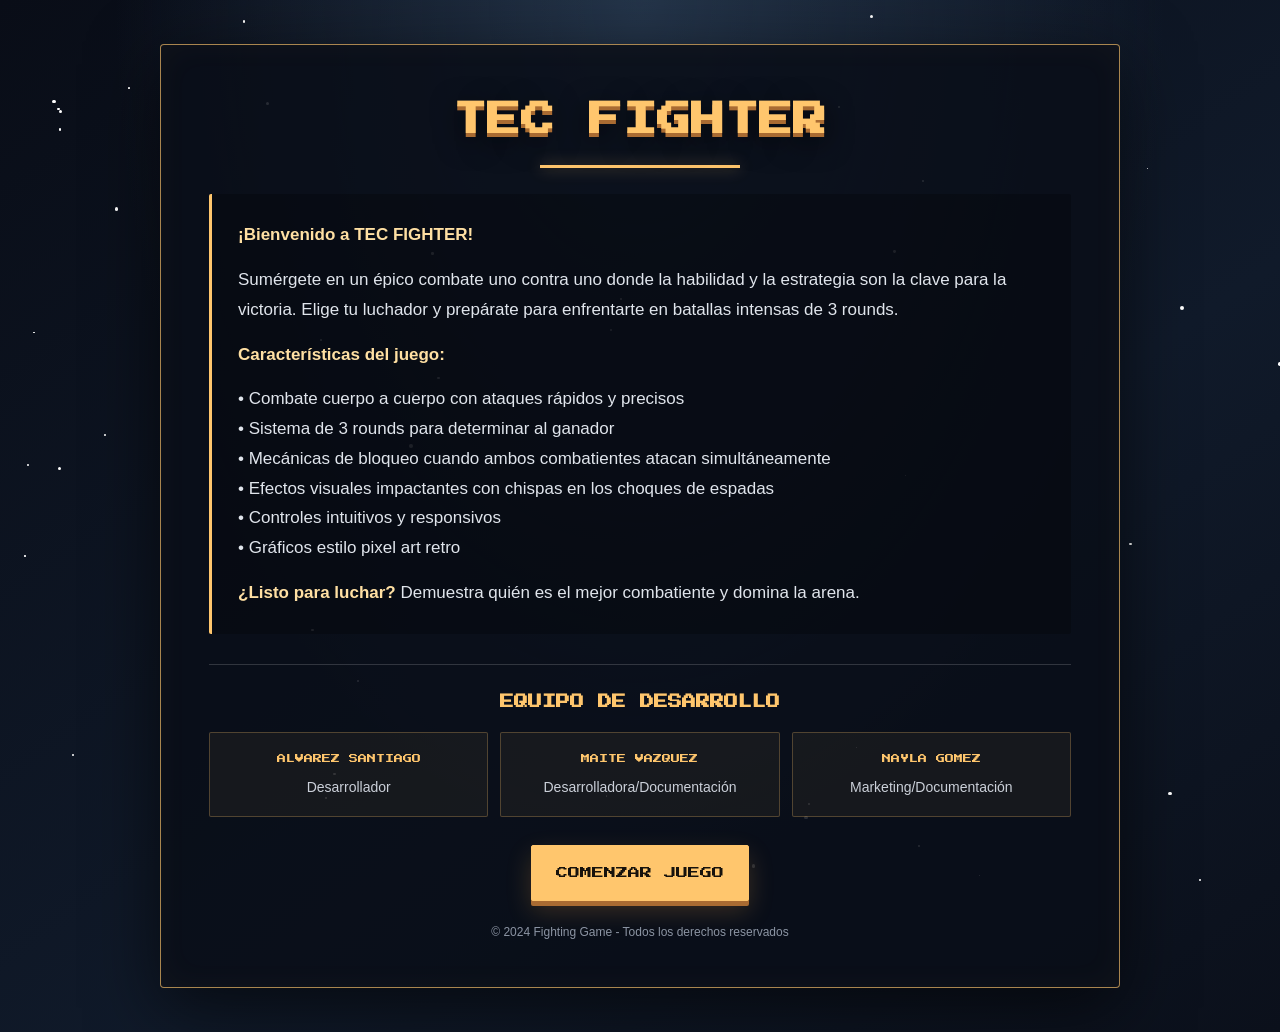
==== index.html @ 86549687 "juego con cambios en menus" ====
<!DOCTYPE html>
<html lang="es">
<head>
  <meta charset="UTF-8">
  <meta name="viewport" content="width=device-width, initial-scale=1.0">
  <meta name="theme-color" content="#090d17">
  <title>TEC FIGHTER — Juego de pelea</title>
  <script>
    (() => {
      const cookieName = 'tecFighterIntroSeen'
      let hasSeenIntro = document.cookie.split(';').some(cookie =>
        cookie.trim().startsWith(`${cookieName}=`)
      )

      if (!hasSeenIntro) {
        try {
          hasSeenIntro = localStorage.getItem(cookieName) === '1'
        } catch (error) {
          hasSeenIntro = false
        }
      }

      if (!hasSeenIntro) {
        document.cookie = `${cookieName}=1; Max-Age=31536000; Path=/; SameSite=Lax`
        try {
          localStorage.setItem(cookieName, '1')
        } catch (error) {
          // Cookies remain the primary persistence mechanism on the hosted site.
        }
        window.location.replace('intro.html')
      }
    })()
  </script>
  <link rel="preconnect" href="https://fonts.googleapis.com">
  <link rel="preconnect" href="https://fonts.gstatic.com" crossorigin>
  <link href="https://fonts.googleapis.com/css2?family=Press+Start+2P&display=swap" rel="stylesheet">
  <link rel="stylesheet" href="css/style.css">
</head>

<body>
  <main class="game-container" aria-label="TEC FIGHTER">
    <canvas aria-label="Arena de combate"></canvas>

    <section id="mainMenu" class="menu-overlay main-menu" aria-labelledby="gameTitle">
      <p class="eyebrow">Juego de pelea</p>
      <h1 id="gameTitle">TEC <span>FIGHTER</span></h1>
      <p class="menu-description">Dos peleadores. <br>¿Quién ganará?</p>
      <div class="menu-buttons">
        <button id="startBtn" class="primary-button" type="button">JUGAR</button>
        <button id="howBtn" class="secondary-button" type="button">CÓMO JUGAR</button>
      </div>
      <p class="menu-hint">DOS JUGADORES · 3 ROUNDS</p>
    </section>

    <section id="howTo" class="menu-overlay instructions-menu hidden" aria-labelledby="howTitle">
      <p class="eyebrow">PREPARA TU ESTRATEGIA</p>
      <h2 id="howTitle">CÓMO JUGAR</h2>
      <div class="instructions">
        <div class="control-card">
          <h3>JUGADOR 1</h3>
          <p><kbd>A</kbd> <kbd>D</kbd> moverse</p>
          <p><kbd>W</kbd> saltar <kbd>S</kbd> atacar</p>
        </div>
        <div class="control-card">
          <h3>JUGADOR 2</h3>
          <p><kbd>←</kbd> <kbd>→</kbd> moverse</p>
          <p><kbd>↑</kbd> saltar <kbd>↓</kbd> atacar</p>
        </div>
      </div>
      <p class="instruction-note">Gana quien deje a su rival sin energía o tenga más vida al terminar el tiempo. Pulsa <kbd>ESC</kbd> para pausar.</p>
      <div class="menu-buttons">
        <button id="howBackBtn" class="secondary-button" type="button">VOLVER</button>
        <button id="startBtnFromHow" class="primary-button" type="button">¡A LUCHAR!</button>
      </div>
    </section>

    <section id="gameOverMenu" class="menu-overlay result-menu hidden" aria-labelledby="gameOverText">
      <p class="eyebrow">COMBATE FINALIZADO</p>
      <h2 id="gameOverText">FIN DE LA PARTIDA</h2>
      <div class="menu-buttons">
        <button id="replayBtn" class="primary-button" type="button">REVANCHA</button>
        <button id="toMainBtn" class="secondary-button" type="button">MENÚ PRINCIPAL</button>
      </div>
    </section>

    <section id="pauseMenu" class="menu-overlay pause-menu hidden" aria-labelledby="pauseTitle">
      <p class="eyebrow">TOMA UN RESPIRO</p>
      <h2 id="pauseTitle">PAUSA</h2>
      <div class="menu-buttons">
        <button id="pauseContinueBtn" class="primary-button" type="button">CONTINUAR</button>
        <button id="pauseRestartBtn" class="secondary-button" type="button">REINICIAR</button>
        <button id="pauseToMainBtn" class="text-button" type="button">MENÚ PRINCIPAL</button>
      </div>
    </section>

    <div id="roundDisplay" class="round-display" aria-live="polite">
      Round 1 de 3<br>P1: 0 - P2: 0
    </div>

    <div id="gameHud" class="ui-container hidden" aria-label="Estado de la partida">
      <div class="player-health-container" role="progressbar" aria-label="Vida del jugador 1" aria-valuemin="0" aria-valuemax="100" aria-valuenow="100">
        <div class="health-bar-bg"></div>
        <div id="playerHealth"></div>
      </div>
      <div id="timer" aria-label="Tiempo restante">60</div>
      <div class="enemy-health-container" role="progressbar" aria-label="Vida del jugador 2" aria-valuemin="0" aria-valuemax="100" aria-valuenow="100">
        <div class="enemy-health-bg"></div>
        <div id="enemyHealth"></div>
      </div>
    </div>

    <div id="displayText" role="status" aria-live="assertive">Time out</div>
  </main>

  <script src="https://cdnjs.cloudflare.com/ajax/libs/gsap/3.9.1/gsap.min.js"
    integrity="sha512-H6cPm97FAsgIKmlBA4s774vqoN24V5gSQL4yBTDOY2su2DeXZVhQPxFK4P6GPdnZqM9fg1G3cMv5wD7e6cFLZQ=="
    crossorigin="anonymous" referrerpolicy="no-referrer"></script>
  <script src="js/utils.js"></script>
  <script src="js/classes.js"></script>
  <script src="index.js"></script>
</body>
</html>
---- css/style.css ----
:root {
  color-scheme: dark;
  --gold: #ffc66d;
  --gold-bright: #ffe0a3;
  --ink: #090d17;
  --panel: rgba(10, 14, 24, 0.92);
  --muted: #bdc4d1;
}

* {
  box-sizing: border-box;
  font-family: 'Press Start 2P', cursive;
  margin: 0;
  padding: 0;
}

html,
body {
  width: 100%;
  min-width: 320px;
  min-height: 100%;
}

body {
  min-height: 100vh;
  display: grid;
  place-items: center;
  overflow: hidden;
  background:
    radial-gradient(ellipse at 50% 45%, rgba(38, 55, 78, 0.7), transparent 60%),
    #05070c;
  color: #fff;
}

.game-container {
  position: relative;
  width: min(100vw, 177.7778vh);
  height: min(100vh, 56.25vw);
  aspect-ratio: 16 / 9;
  overflow: hidden;
  isolation: isolate;
  background: #090d17;
  box-shadow: 0 0 70px rgba(0, 0, 0, 0.8);
}

canvas {
  position: absolute;
  inset: 0;
  display: block;
  width: 100%;
  height: 100%;
  image-rendering: pixelated;
}

.ui-container {
  position: absolute;
  z-index: 5;
  top: 0;
  left: 0;
  display: flex;
  width: 100%;
  align-items: flex-start;
  gap: 0;
  padding: clamp(10px, 2vw, 24px);
}

.player-health-container,
.enemy-health-container {
  position: relative;
  flex: 1;
  height: clamp(18px, 3.2vw, 30px);
  overflow: hidden;
  border: 3px solid #f5f0e8;
  box-shadow: 0 2px 10px rgba(0, 0, 0, 0.55);
}

.player-health-container {
  border-right: 0;
}

.enemy-health-container {
  border-left: 0;
}

.health-bar-bg,
.enemy-health-bg {
  position: absolute;
  inset: 0;
  background: #9d302d;
}

#playerHealth,
#enemyHealth {
  position: absolute;
  inset: 0;
  background: linear-gradient(180deg, #8de0b5, #35a978);
  transition: width 180ms ease;
}

#playerHealth {
  left: auto;
  width: 100%;
}

#enemyHealth {
  right: auto;
  width: 100%;
}

#timer {
  z-index: 1;
  display: grid;
  flex: 0 0 clamp(54px, 8vw, 86px);
  height: clamp(30px, 5vw, 48px);
  place-items: center;
  border: 3px solid #f5f0e8;
  background: var(--ink);
  color: #fff;
  font-size: clamp(10px, 1.7vw, 16px);
  box-shadow: 0 2px 10px rgba(0, 0, 0, 0.55);
}

.round-display {
  position: absolute;
  z-index: 6;
  top: clamp(52px, 8vw, 78px);
  left: 50%;
  display: none;
  transform: translateX(-50%);
  color: white;
  text-align: center;
  font-size: clamp(7px, 1.25vw, 12px);
  line-height: 1.8;
  text-shadow: 2px 2px 4px rgba(0, 0, 0, 0.9);
  white-space: nowrap;
}

#displayText {
  position: absolute;
  z-index: 10;
  inset: 0;
  display: none;
  align-items: center;
  justify-content: center;
  padding: 24px;
  background: rgba(4, 7, 12, 0.64);
  color: var(--gold-bright);
  font-size: clamp(10px, 2vw, 19px);
  line-height: 2;
  text-align: center;
  text-shadow: 0 3px 12px #000;
}

.round-result {
  display: grid;
  justify-items: center;
  gap: 12px;
  width: min(90%, 480px);
  padding: clamp(20px, 4vw, 34px);
  border: 1px solid rgba(255, 198, 109, 0.5);
  background: rgba(9, 13, 23, 0.94);
  box-shadow: 0 14px 45px rgba(0, 0, 0, 0.55);
}

.round-result-title {
  color: var(--gold-bright);
  font-size: clamp(10px, 1.7vw, 16px);
  line-height: 1.8;
}

.round-result-score {
  color: #d4d9e2;
  font-size: clamp(8px, 1.1vw, 11px);
  line-height: 1.6;
}

.round-result-score span {
  padding-inline: 8px;
  color: var(--gold);
}

.countdown-line {
  display: flex;
  align-items: center;
  justify-content: center;
  gap: 7px;
  width: 100%;
  margin-top: 4px;
  padding-top: 14px;
  border-top: 1px solid rgba(255, 255, 255, 0.13);
  color: #e0e4eb;
  font-family: Arial, sans-serif;
  font-size: clamp(14px, 1.8vw, 17px);
  font-weight: 600;
  line-height: 1.4;
}

.round-countdown {
  display: inline;
  flex: 0 0 auto;
  color: var(--gold-bright);
  font-family: 'Press Start 2P', cursive;
  font-size: 1.15em;
  line-height: 1;
  text-shadow: 0 0 12px rgba(255, 198, 109, 0.4);
  animation: countdown-pop 350ms ease-out;
}

@keyframes countdown-pop {
  from { opacity: 0.35; transform: scale(1.2); }
  to { opacity: 1; transform: scale(1); }
}

.menu-overlay {
  position: absolute;
  z-index: 20;
  top: 50%;
  left: 50%;
  width: min(88%, 660px);
  max-height: 88%;
  overflow-y: auto;
  transform: translate(-50%, -50%);
  padding: clamp(22px, 4vw, 42px);
  border: 1px solid rgba(255, 198, 109, 0.68);
  background:
    linear-gradient(145deg, rgba(22, 28, 40, 0.97), var(--panel)),
    var(--panel);
  color: #fff;
  text-align: center;
  box-shadow: 0 18px 65px rgba(0, 0, 0, 0.72), inset 0 0 32px rgba(255, 198, 109, 0.045);
  backdrop-filter: blur(8px);
}

.main-menu {
  width: min(88%, 700px);
  padding-block: clamp(28px, 5vw, 54px);
}

.eyebrow {
  margin-bottom: clamp(15px, 2.5vw, 26px);
  color: var(--gold);
  font-size: clamp(7px, 1vw, 10px);
  line-height: 1.8;
  letter-spacing: 0.08em;
}

.menu-overlay h1,
.menu-overlay h2 {
  margin-bottom: clamp(16px, 2.5vw, 26px);
  font-size: clamp(16px, 3.3vw, 32px);
  line-height: 1.65;
  text-shadow: 0 4px 0 #714c27, 0 8px 28px rgba(0, 0, 0, 0.9);
}

.menu-overlay h1 span {
  display: block;
  color: var(--gold);
}

.menu-description {
  color: #e2e6eb;
  font-family: Arial, sans-serif;
  font-size: clamp(14px, 1.8vw, 18px);
  line-height: 1.65;
}

.menu-buttons {
  display: flex;
  flex-wrap: wrap;
  justify-content: center;
  gap: 12px;
  margin-top: clamp(20px, 3vw, 30px);
}

.menu-buttons button {
  min-height: 48px;
  padding: 14px 18px;
  border: 1px solid transparent;
  border-radius: 2px;
  cursor: pointer;
  font-size: clamp(8px, 1.1vw, 11px);
  line-height: 1.6;
  transition: transform 150ms ease, background-color 150ms ease, border-color 150ms ease, color 150ms ease;
}

.menu-buttons button:hover {
  transform: translateY(-2px);
}

.menu-buttons button:focus-visible {
  outline: 3px solid #fff;
  outline-offset: 4px;
}

.primary-button {
  min-width: 190px;
  background: var(--gold);
  color: #17120c;
  box-shadow: 0 5px 0 #9a642e, 0 10px 24px rgba(255, 177, 70, 0.2);
}

.primary-button:hover {
  background: var(--gold-bright);
}

.secondary-button {
  border-color: rgba(255, 255, 255, 0.3) !important;
  background: rgba(255, 255, 255, 0.06);
  color: #fff;
}

.secondary-button:hover,
.text-button:hover {
  border-color: var(--gold) !important;
  color: var(--gold-bright);
}

.text-button {
  background: transparent;
  color: var(--muted);
}

.menu-hint {
  margin-top: clamp(24px, 4vw, 40px);
  color: #a9afbb;
  font-size: clamp(6px, 0.85vw, 8px);
  line-height: 1.8;
}

.instructions-menu {
  width: min(90%, 760px);
}

.instructions {
  display: grid;
  grid-template-columns: repeat(2, minmax(0, 1fr));
  gap: 12px;
  text-align: left;
}

.control-card {
  padding: clamp(12px, 2vw, 20px);
  border: 1px solid rgba(255, 255, 255, 0.14);
  background: rgba(255, 255, 255, 0.045);
}

.control-card h3 {
  margin-bottom: 16px;
  color: var(--gold);
  font-size: clamp(8px, 1vw, 10px);
  line-height: 1.7;
}

.control-card p,
.instruction-note {
  color: #e0e4eb;
  font-family: Arial, sans-serif;
  font-size: clamp(12px, 1.4vw, 15px);
  line-height: 1.8;
}

.control-card p + p {
  margin-top: 8px;
}

kbd {
  display: inline-block;
  min-width: 25px;
  margin: 2px;
  padding: 5px;
  border: 1px solid rgba(255, 198, 109, 0.55);
  background: rgba(255, 198, 109, 0.1);
  color: var(--gold-bright);
  font-family: 'Press Start 2P', cursive;
  font-size: 0.7em;
  text-align: center;
}

.instruction-note {
  margin-top: 18px;
}

.hidden {
  display: none;
}

@media (max-width: 560px) {
  .instructions {
    grid-template-columns: 1fr;
  }

  .menu-buttons button {
    min-width: 100%;
  }
}

@media (max-height: 420px) {
  .menu-overlay {
    max-height: 94%;
    padding-block: 16px;
  }

  .eyebrow {
    margin-bottom: 8px;
  }

  .menu-overlay h1,
  .menu-overlay h2 {
    margin-bottom: 8px;
    font-size: clamp(14px, 3vw, 22px);
  }

  .menu-buttons {
    gap: 8px;
    margin-top: 12px;
  }

  .menu-buttons button {
    min-height: 40px;
    padding: 8px 12px;
  }
}
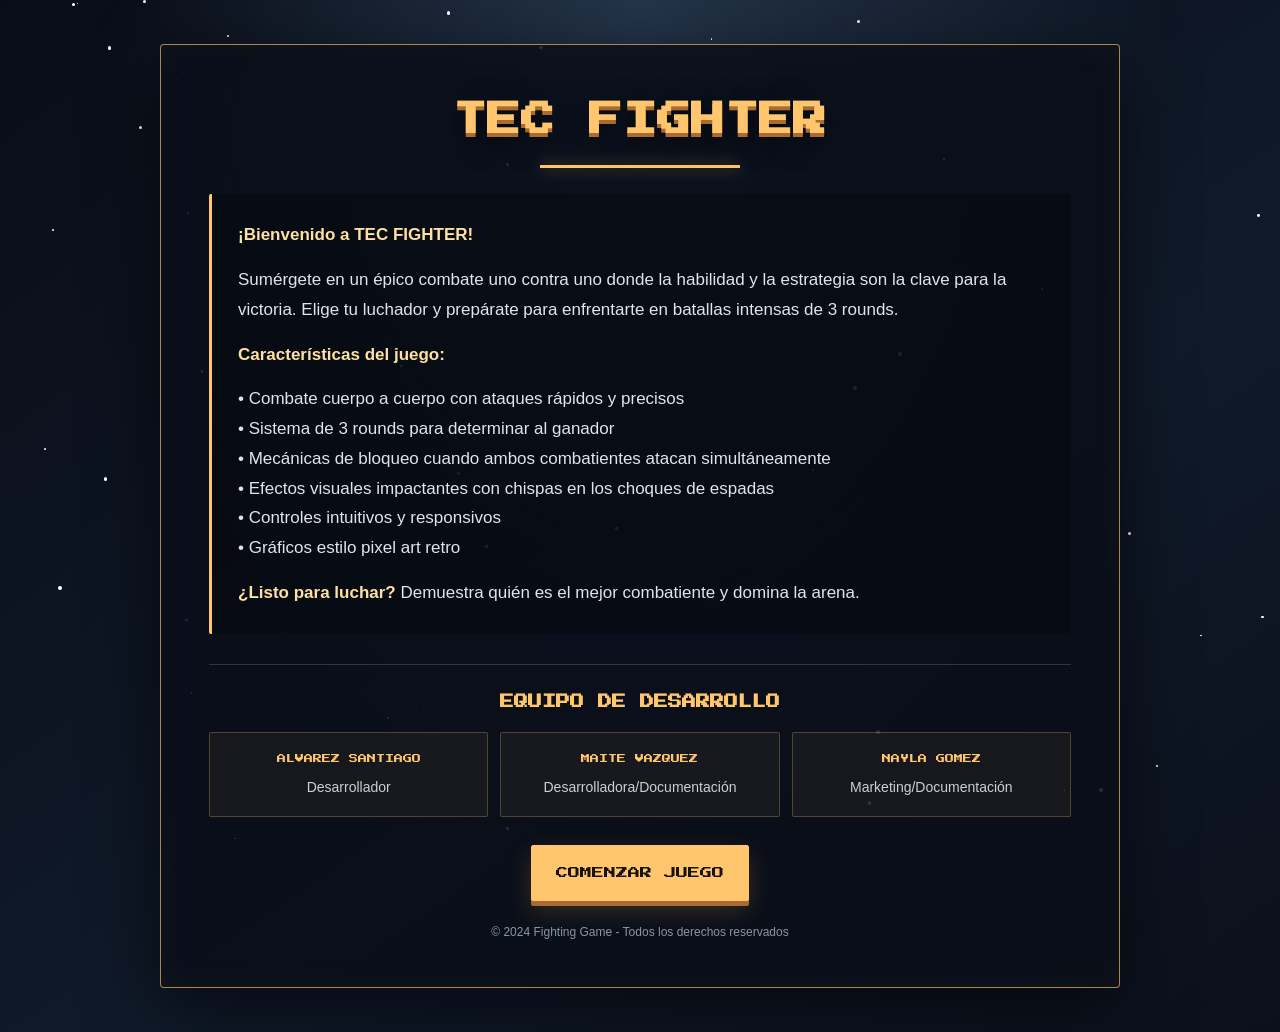
==== commit da896c56: "cambios en la estructura" ====
--- a/index.html
+++ b/index.html
@@ -117,6 +117,11 @@
     crossorigin="anonymous" referrerpolicy="no-referrer"></script>
   <script src="js/utils.js"></script>
   <script src="js/classes.js"></script>
+  <script src="js/game-setup.js"></script>
+  <script src="js/game-ui.js"></script>
+  <script src="js/game-rounds.js"></script>
+  <script src="js/game-loop.js"></script>
+  <script src="js/game-controls.js"></script>
   <script src="index.js"></script>
 </body>
 </html>
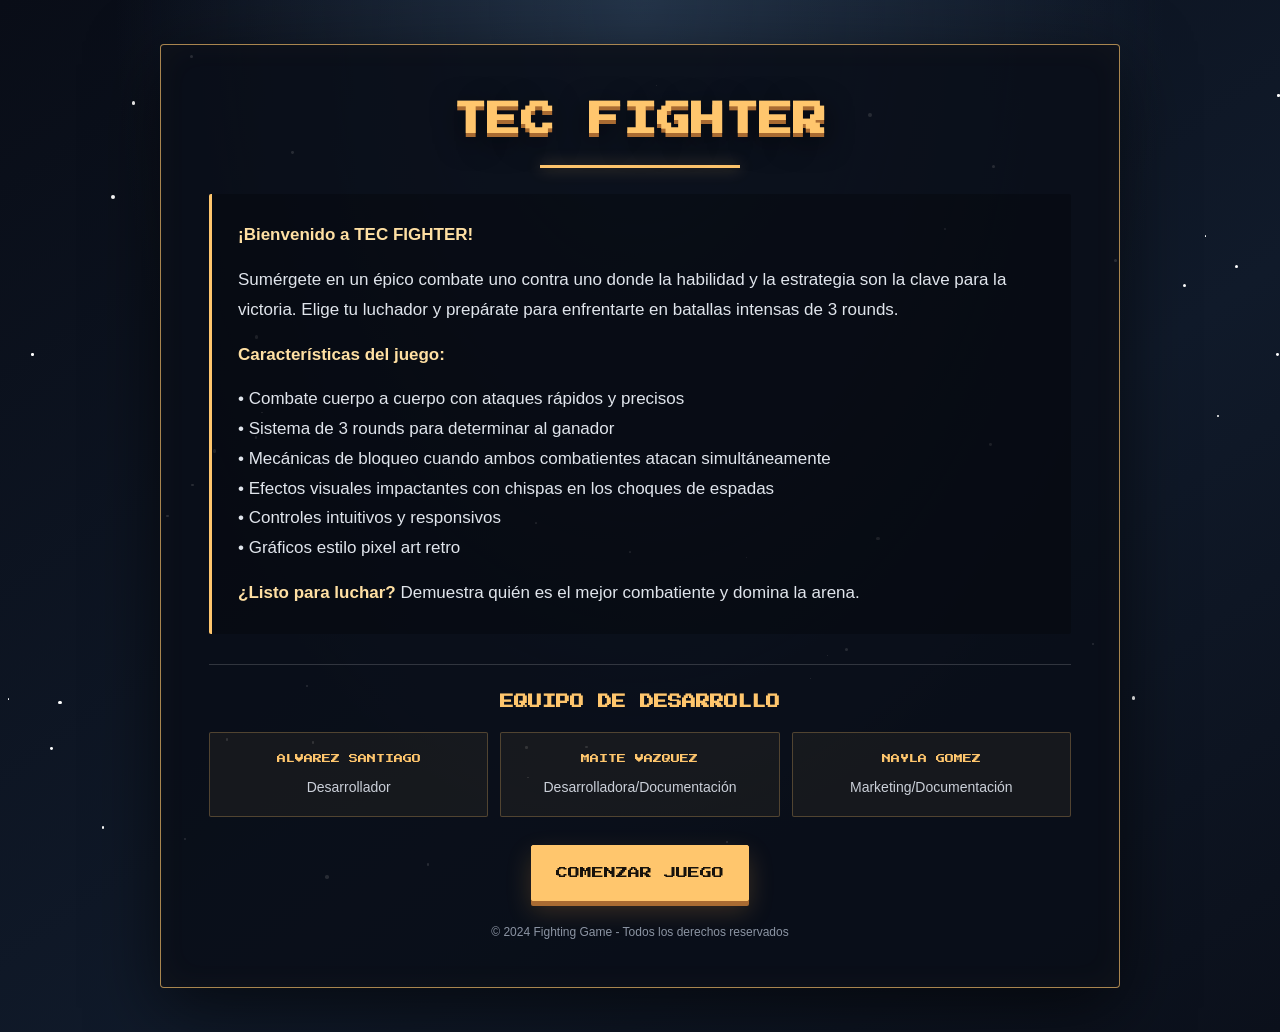
==== commit 11bb0abc: "sonidos" ====
--- a/index.html
+++ b/index.html
@@ -118,6 +118,9 @@
   <script src="js/utils.js"></script>
   <script src="js/classes.js"></script>
   <script src="js/game-setup.js"></script>
+  <script src="js/music.js"></script>
+  <script src="js/game-audio.js"></script>
+  <script src="js/ui-audio.js"></script>
   <script src="js/game-ui.js"></script>
   <script src="js/game-rounds.js"></script>
   <script src="js/game-loop.js"></script>
